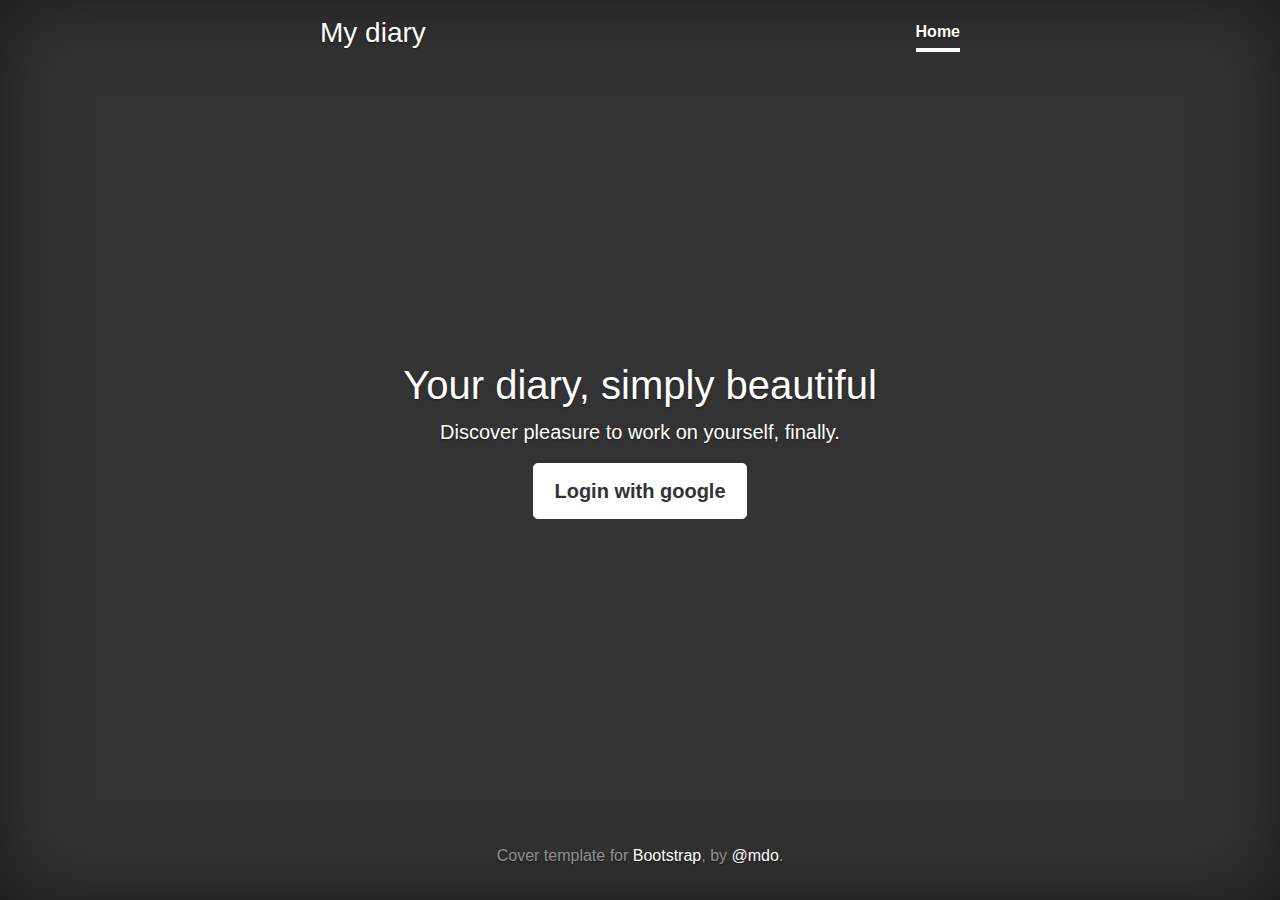
==== index.html @ 6e68dee6 "first version" ====
<!doctype html>
<html lang="en">
  <head>
    <meta charset="utf-8">
    <meta name="viewport" content="width=device-width, initial-scale=1, shrink-to-fit=no">
    <meta name="description" content="">
    <meta name="author" content="Mark Otto, Jacob Thornton, and Bootstrap contributors">
    <title>My diary</title>

    <link rel="canonical" href="https://getbootstrap.com/docs/4.3/examples/cover/">

    <!-- Bootstrap core CSS -->
	<link rel="stylesheet" href="https://stackpath.bootstrapcdn.com/bootstrap/4.3.1/css/bootstrap.min.css" integrity="sha384-ggOyR0iXCbMQv3Xipma34MD+dH/1fQ784/j6cY/iJTQUOhcWr7x9JvoRxT2MZw1T" crossorigin="anonymous">


    <style>
      .bd-placeholder-img {
        font-size: 1.125rem;
        text-anchor: middle;
        -webkit-user-select: none;
        -moz-user-select: none;
        -ms-user-select: none;
        user-select: none;
      }

      @media (min-width: 768px) {
        .bd-placeholder-img-lg {
          font-size: 3.5rem;
        }
      }
    </style>
    <!-- Custom styles for this template -->
    <link href="css/cover.css" rel="stylesheet">
  </head>
  <body class="text-center">
    <div class="cover-container d-flex w-100 h-100 p-3 mx-auto flex-column">
  <header class="masthead mb-auto">
    <div class="inner">
      <h3 class="masthead-brand">My diary</h3>
      <nav class="nav nav-masthead justify-content-center">
        <a class="nav-link active" href="#">Home</a>
        <!-- <a class="nav-link" href="#">Features</a>
        <a class="nav-link" href="#">Contact</a> -->
      </nav>
    </div>
  </header>

  <main role="main" class="inner cover">
    <h1 class="cover-heading">Your diary, simply beautiful</h1>
    <p class="lead">Discover pleasure to work on yourself, finally.</p>
    <p class="lead">
      <a href="diary.html" class="btn btn-lg btn-secondary">Login with google</a>
    </p>
  </main>

  <footer class="mastfoot mt-auto">
    <div class="inner">
      <p>Cover template for <a href="https://getbootstrap.com/">Bootstrap</a>, by <a href="https://twitter.com/mdo">@mdo</a>.</p>
    </div>
  </footer>
</div>
</body>
</html>
---- css/cover.css ----
/*
 * Globals
 */

/* Links */
a,
a:focus,
a:hover {
  color: #fff;
}

/* Custom default button */
.btn-secondary,
.btn-secondary:hover,
.btn-secondary:focus {
  color: #333;
  text-shadow: none; /* Prevent inheritance from `body` */
  background-color: #fff;
  border: .05rem solid #fff;
}


/*
 * Base structure
 */

html,
body {
  height: 100%;
  background-color: #333;
}

body {
  display: -ms-flexbox;
  display: flex;
  color: #fff;
  text-shadow: 0 .05rem .1rem rgba(0, 0, 0, .5);
  box-shadow: inset 0 0 5rem rgba(0, 0, 0, .5);
}

.cover-container {
  max-width: 42em;
}


/*
 * Header
 */
.masthead {
  margin-bottom: 2rem;
}

.masthead-brand {
  margin-bottom: 0;
}

.nav-masthead .nav-link {
  padding: .25rem 0;
  font-weight: 700;
  color: rgba(255, 255, 255, .5);
  background-color: transparent;
  border-bottom: .25rem solid transparent;
}

.nav-masthead .nav-link:hover,
.nav-masthead .nav-link:focus {
  border-bottom-color: rgba(255, 255, 255, .25);
}

.nav-masthead .nav-link + .nav-link {
  margin-left: 1rem;
}

.nav-masthead .active {
  color: #fff;
  border-bottom-color: #fff;
}

@media (min-width: 48em) {
  .masthead-brand {
    float: left;
  }
  .nav-masthead {
    float: right;
  }
}


/*
 * Cover
 */
.cover {
  padding: 0 1.5rem;
}
.cover .btn-lg {
  padding: .75rem 1.25rem;
  font-weight: 700;
}


/*
 * Footer
 */
.mastfoot {
  color: rgba(255, 255, 255, .5);
}
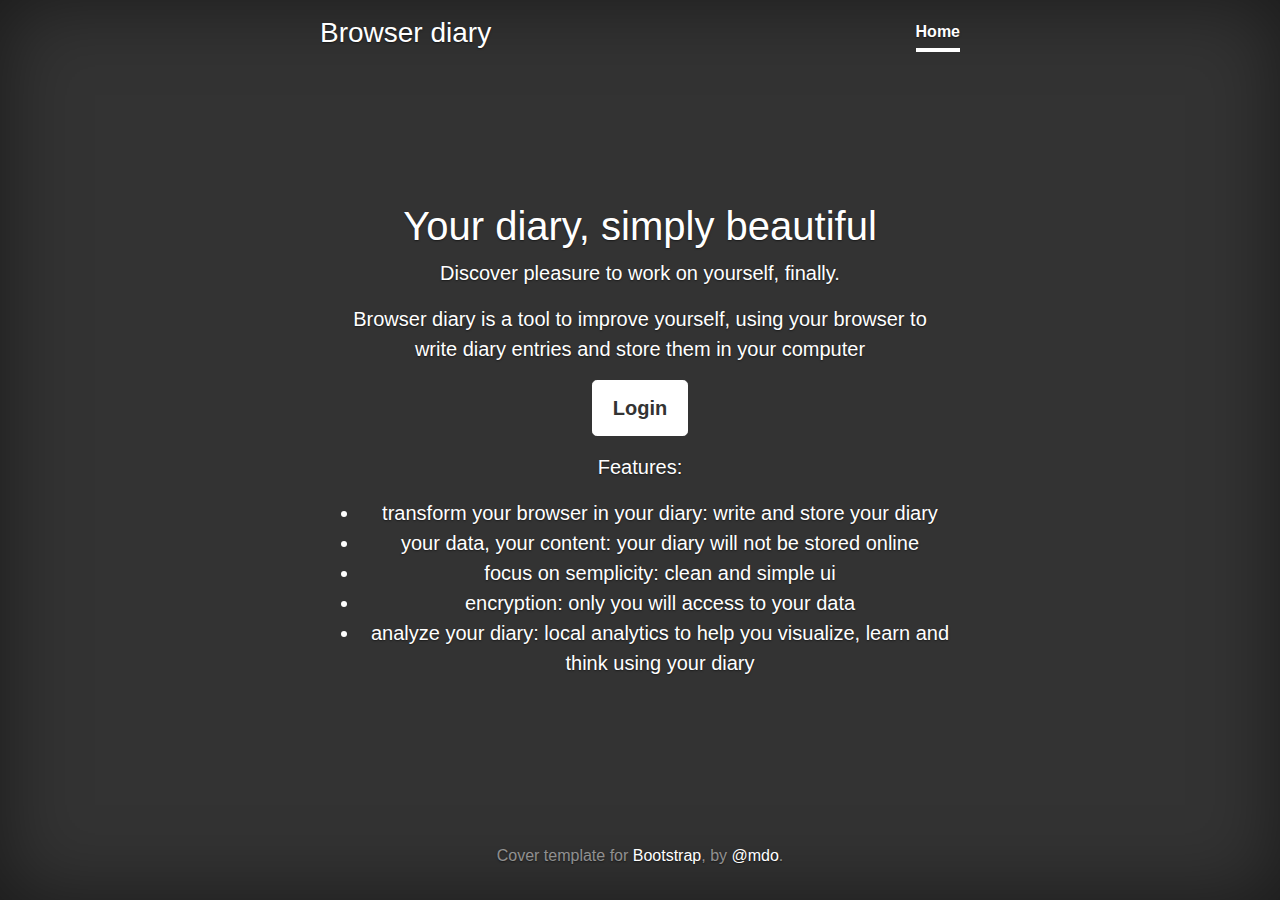
==== commit 0411788f: "#6 add favicon and better explanation" ====
--- a/index.html
+++ b/index.html
@@ -5,8 +5,9 @@
     <meta name="viewport" content="width=device-width, initial-scale=1, shrink-to-fit=no">
     <meta name="description" content="">
     <meta name="author" content="Mark Otto, Jacob Thornton, and Bootstrap contributors">
-    <title>My diary</title>
+    <title>Browser diary</title>
 
+    <link rel="shortcut icon" type="image/png" href="favicon.ico"/>    
     <link rel="canonical" href="https://getbootstrap.com/docs/4.3/examples/cover/">
 
     <!-- Bootstrap core CSS -->
@@ -36,7 +37,7 @@
     <div class="cover-container d-flex w-100 h-100 p-3 mx-auto flex-column">
   <header class="masthead mb-auto">
     <div class="inner">
-      <h3 class="masthead-brand">My diary</h3>
+      <h3 class="masthead-brand">Browser diary</h3>
       <nav class="nav nav-masthead justify-content-center">
         <a class="nav-link active" href="#">Home</a>
         <!-- <a class="nav-link" href="#">Features</a>
@@ -48,10 +49,25 @@
   <main role="main" class="inner cover">
     <h1 class="cover-heading">Your diary, simply beautiful</h1>
     <p class="lead">Discover pleasure to work on yourself, finally.</p>
+    <p class="lead">Browser diary is a tool to improve yourself, using your browser to write diary entries and store them in your computer</p>
     <p class="lead">
-      <a href="diary.html" class="btn btn-lg btn-secondary">Login with google</a>
+      <a href="diary.html" class="btn btn-lg btn-secondary">Login</a>
     </p>
   </main>
+
+  <div class="row">
+      <div class="col-md-12">
+        <p class="lead">Features:
+            <ul class="lead">
+              <li>transform your browser in your diary: write and store your diary</li>
+              <li>your data, your content: your diary will not be stored online</li>
+              <li>focus on semplicity: clean and simple ui</li>
+              <li>encryption: only you will access to your data</li>
+              <li>analyze your diary: local analytics to help you visualize, learn and think using your diary</li>
+            </ul>
+       </p>
+       </div>
+  </div>
 
   <footer class="mastfoot mt-auto">
     <div class="inner">
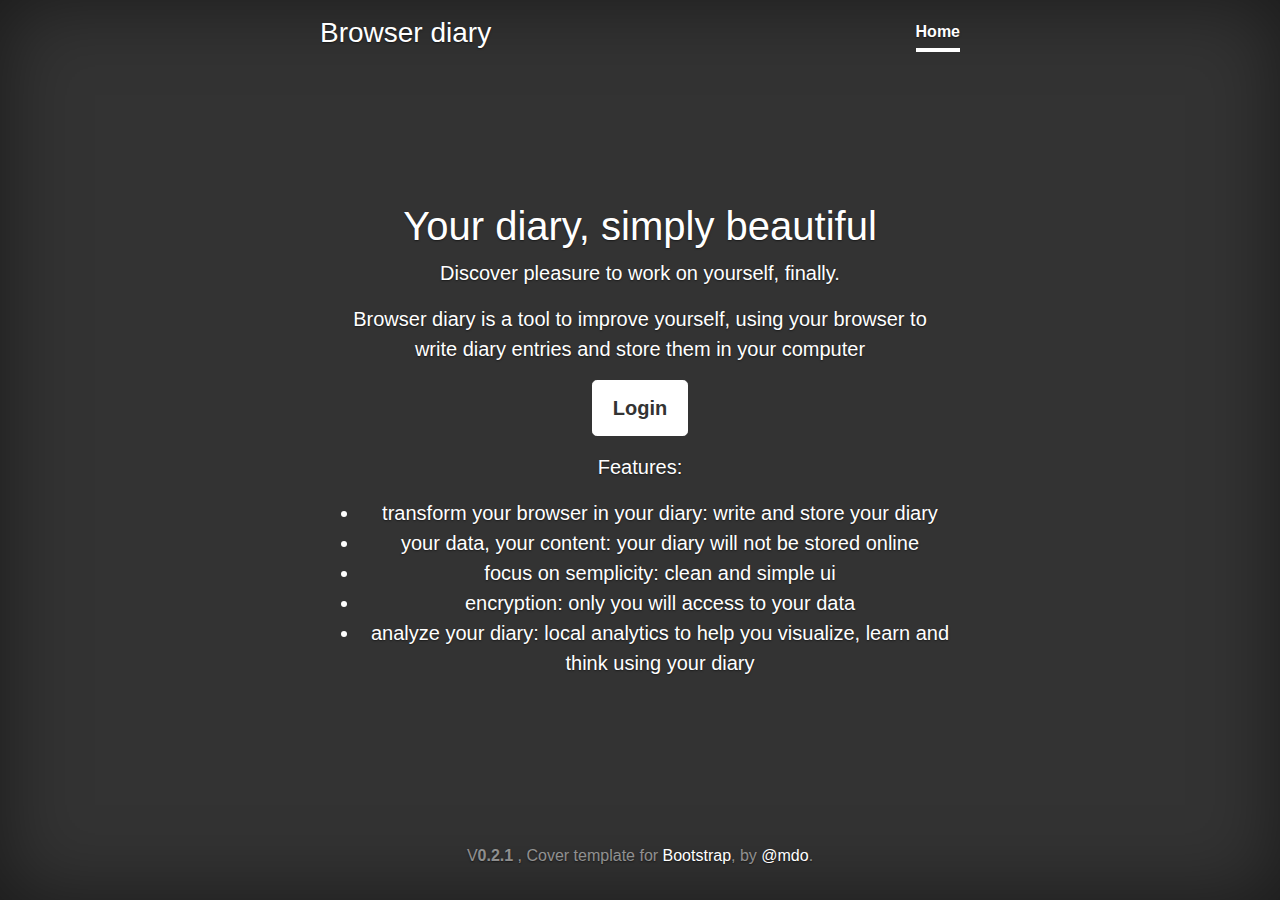
==== commit f48212cb: "#9 added RELEASE.md and version on both pages" ====
--- a/index.html
+++ b/index.html
@@ -32,8 +32,15 @@
     </style>
     <!-- Custom styles for this template -->
     <link href="css/cover.css" rel="stylesheet">
+
+    <script type="text/javascript" src="version.js"></script>
+    <script>
+      function myFunction() {
+        document.getElementById("versionInfo").innerHTML = browserDiaryVersion;
+      }
+    </script>    
   </head>
-  <body class="text-center">
+  <body class="text-center" onload="myFunction()">
     <div class="cover-container d-flex w-100 h-100 p-3 mx-auto flex-column">
   <header class="masthead mb-auto">
     <div class="inner">
@@ -71,7 +78,7 @@
 
   <footer class="mastfoot mt-auto">
     <div class="inner">
-      <p>Cover template for <a href="https://getbootstrap.com/">Bootstrap</a>, by <a href="https://twitter.com/mdo">@mdo</a>.</p>
+      <p>V<b id="versionInfo"></b> , Cover template for <a href="https://getbootstrap.com/">Bootstrap</a>, by <a href="https://twitter.com/mdo">@mdo</a>.</p>
     </div>
   </footer>
 </div>
